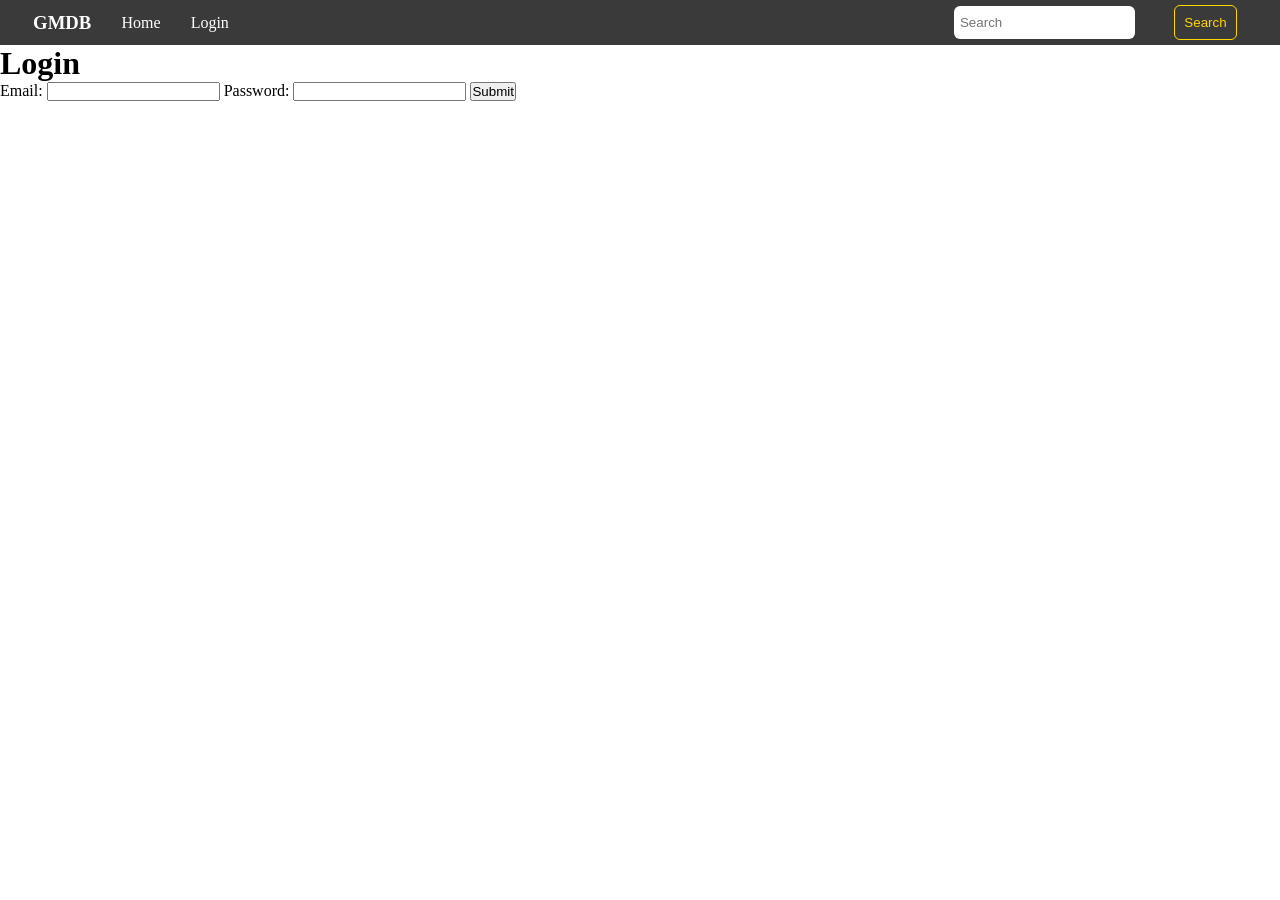
==== login.html @ 0e97a94d "Create index and login pages; Create styles, index, and login css files; Style Search bar; Create HT" ====
<!DOCTYPE html>
<html lang="en">
<head>
    <meta charset="UTF-8">
    <meta name="viewport" content="width=device-width, initial-scale=1.0">
    <title>GMDB Login</title>
    <link rel="stylesheet" href="styles.css">
    <link rel="stylesheet" href="login.css">
</head>
<body>
    <header>
        <nav>
            <a href="index.html"><h3>GMDB</h3></a>
            <a href="index.html">Home</a>
            <a href="#" class="currentPage">Login</a>
        </nav>
        <form class="searchBar" action="">
            <input id="searchBar"type="search" placeholder="Search">
            <input type="submit" value="Search" id="searchBtn">
        </form>
    </header>
    <main>
        <h1>Login</h1>
        <form action="">
            <label>
                Email:
                <input type="email" name="email" value=""required>
            </label>
            <label>
                Password:
                <input name ="password" type="password" value="" required>
            </label>
            <input type="submit">
        </form>
    </main>
</body>
</html>
---- styles.css ----
/*Global Styling*/

* {
    margin: 0;
    padding: 0;
}

a {
    text-decoration: none;
    color: inherit;
}

header {
    background-color: rgb(58, 58, 58);
    width: 100vw;
    height: 5vh;
    display: flex;
    flex-direction: row;
    justify-content: space-between;
    align-items: center;
    padding: 0 3px;
}

/*Navigation Bar*/
nav {
    width: 20%;
    display: flex;
    justify-content: space-evenly;
    align-items: center;
    color: white;
    /* background: blue; */
}

/*Search Bar*/
.searchBar {
    width: 28%;
    height: 100%;
    /* background: blue; */
    display: flex;
    align-items: center;
    justify-content: space-evenly;
    margin-right: 10px;
}

#searchBar{
    height: 75%;
    border-radius: 6px;
    border: none;
    padding: 0 6px;
    margin: 3px;
}

#searchBtn {
    padding: 9px;
    border-radius: 6px;
    background-color: rgba(0,0,0,0);
    border: solid 1px gold;
    color: gold;
}
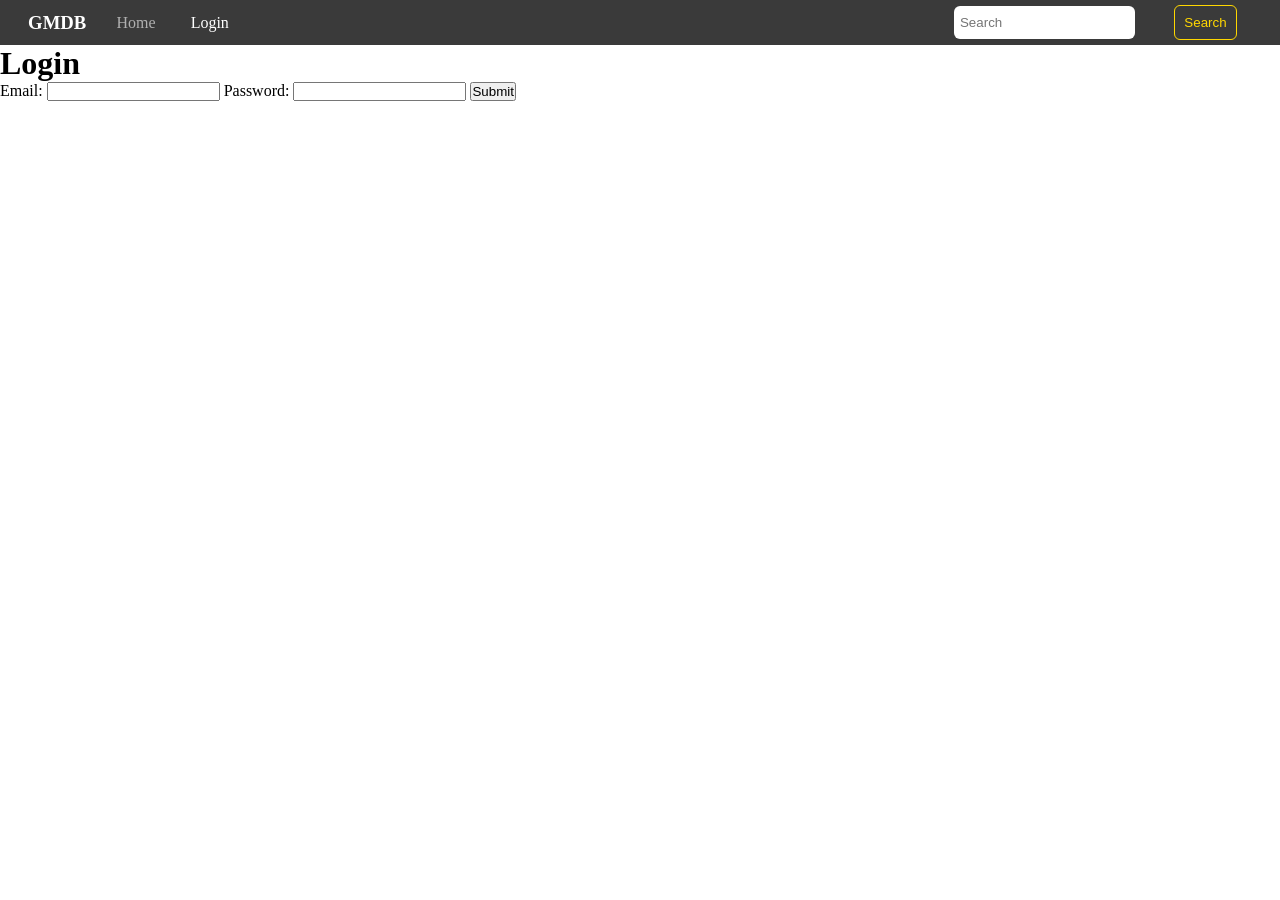
==== commit 585f0e14: "Create hover effects for nav bar; Nav bar highlights selected page in white;" ====
--- a/login.html
+++ b/login.html
@@ -11,8 +11,8 @@
     <header>
         <nav>
             <a href="index.html"><h3>GMDB</h3></a>
-            <a href="index.html">Home</a>
-            <a href="#" class="currentPage">Login</a>
+            <a href="index.html" class="navBtn">Home</a>
+            <a href="#" class="currentPage navBtn">Login</a>
         </nav>
         <form class="searchBar" action="">
             <input id="searchBar"type="search" placeholder="Search">
--- a/styles.css
+++ b/styles.css
@@ -8,6 +8,7 @@
 a {
     text-decoration: none;
     color: inherit;
+    transition: 0.4s;
 }
 
 header {
@@ -27,9 +28,28 @@
     display: flex;
     justify-content: space-evenly;
     align-items: center;
-    color: white;
+    color: rgba(255, 255, 255, 0.6);
     /* background: blue; */
 }
+
+.currentPage {
+    color: white ;
+}
+
+.navBtn {
+    padding: 4px;
+    border: solid 1px rgba(0,0,0,0);
+}
+.navBtn:hover {
+    color: gold;
+    border: solid 1px gold;
+    position: relative;
+}
+
+nav h3 {
+    color: white;
+}
+
 
 /*Search Bar*/
 .searchBar {
@@ -56,4 +76,12 @@
     background-color: rgba(0,0,0,0);
     border: solid 1px gold;
     color: gold;
+    cursor: pointer;
+}
+
+#searchBtn:hover {
+    background-color: gold;
+    color: black;
+    border-color: white;
+    transition: 0.35s;
 }
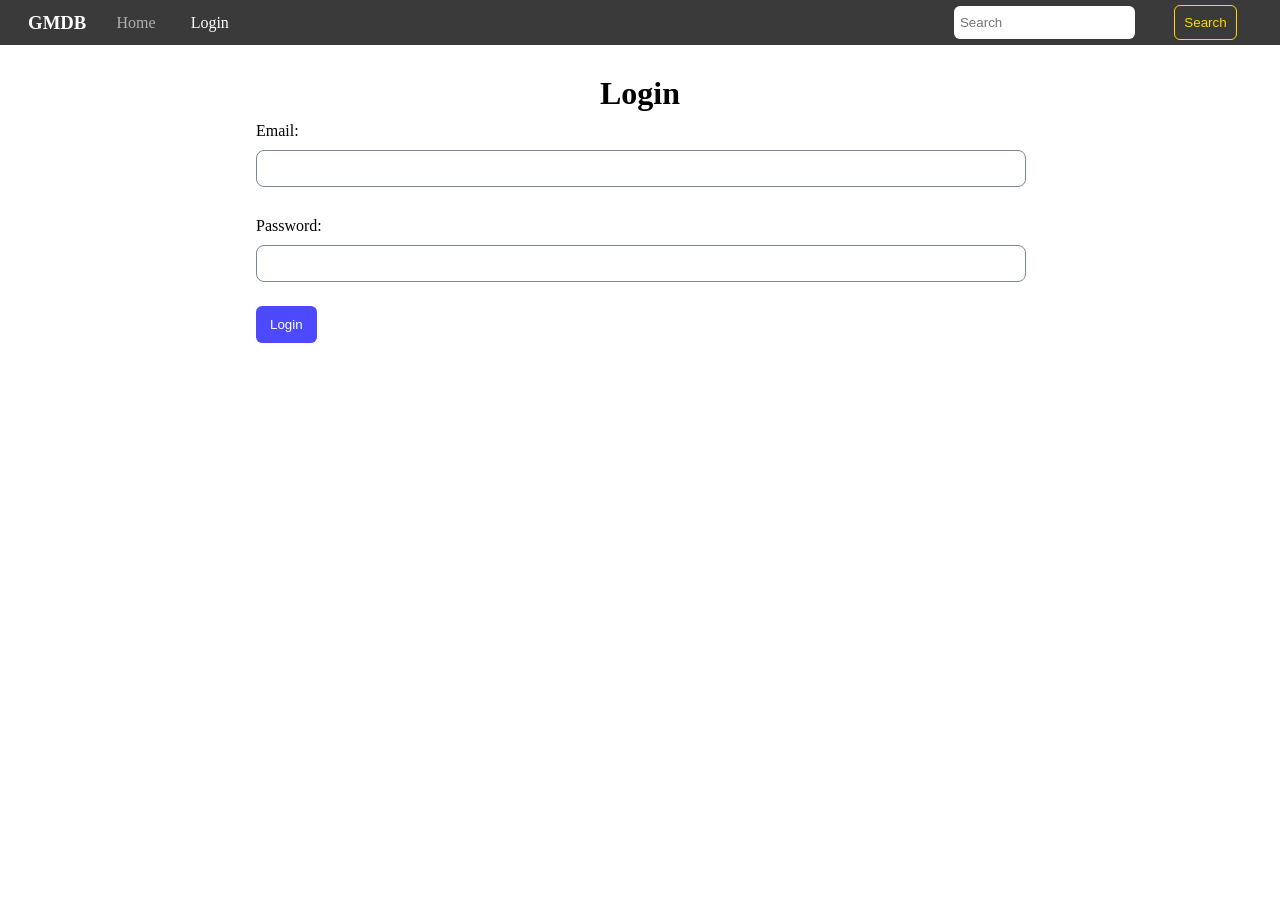
==== commit bcee9bd8: "Finish login.html styling; Add IDs to inputs for styling and future submission capabilities; Add hov" ====
--- a/login.html
+++ b/login.html
@@ -21,16 +21,18 @@
     </header>
     <main>
         <h1>Login</h1>
-        <form action="">
+        <form id="login" action="">
             <label>
                 Email:
-                <input type="email" name="email" value=""required>
+                <br>
+                <input id="email" class="loginInfo" type="email" name="email" value=""required>
             </label>
             <label>
                 Password:
-                <input name ="password" type="password" value="" required>
+                <br>
+                <input id="password" class="loginInfo" name="password" type="password" value="" required>
             </label>
-            <input type="submit">
+            <input id="loginBtn" type="submit" value="Login">
         </form>
     </main>
 </body>
--- a/login.css
+++ b/login.css
@@ -0,0 +1,55 @@
+
+
+main {
+    height: 20vh;
+    text-align: center;
+    display: flex;
+    flex-direction: column;
+    margin: 30px;
+    justify-content: space-evenly;
+    align-items: center;
+}
+
+#login {
+    display: flex;
+    flex-direction: column;
+    width: 60vw;
+    height: 30vh;
+    /* background: blue; */
+    align-items: flex-start;
+    justify-content: space-evenly;
+}
+
+
+#loginBtn {
+    padding: 10px 13px;
+    margin: 4px 0;
+    color: white;
+    background-color: rgb(76, 73, 255);
+    border-radius: 6px;
+    border: 1px solid rgba(0,0,0,0);
+    cursor: pointer;
+}
+
+#loginBtn:hover {
+    background-color: rgb(58, 58, 58);
+    color: gold;
+    border: 1px solid gold;
+    transition: 0.35s;
+}
+
+label {
+    width: 100%;
+    align-self: center;
+    display: flex;
+    flex-direction: column;
+    align-items: flex-start;
+    padding: 10px 0;
+}
+.loginInfo {
+    width: 100%;
+    padding: 10px 0;
+    margin: 10px 0;
+    border-radius: 8px;
+    border: solid 1px lightslategray
+}
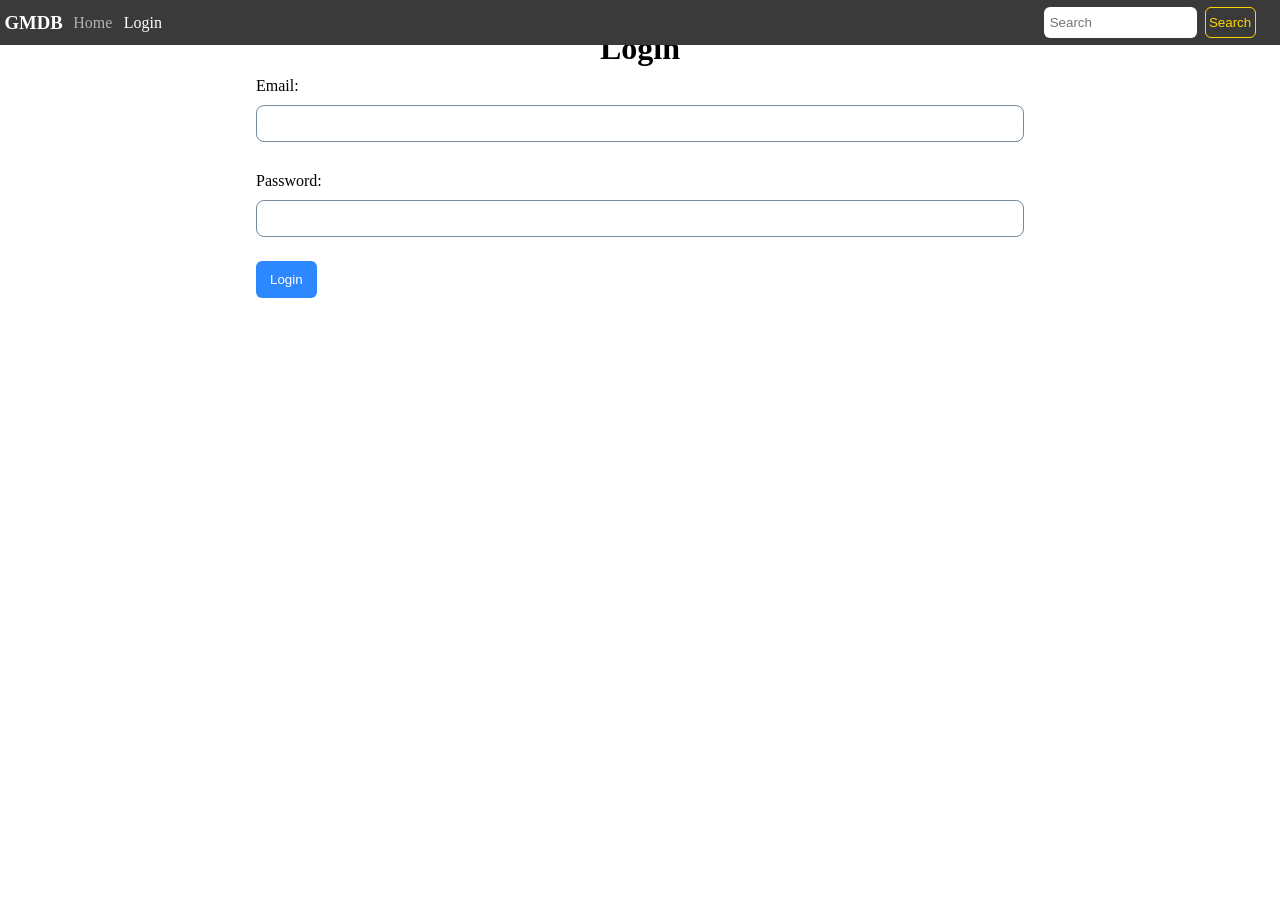
==== commit 9fcf3150: "Nav bar position is now fixed; Adjusted styling for movie pages: comment and submit buttons" ====
--- a/login.html
+++ b/login.html
@@ -12,7 +12,7 @@
         <nav>
             <a href="index.html"><h3>GMDB</h3></a>
             <a href="index.html" class="navBtn">Home</a>
-            <a href="#" class="currentPage navBtn">Login</a>
+            <a href="login.html" class="currentPage navBtn">Login</a>
         </nav>
         <form class="searchBar" action="">
             <input id="searchBar"type="search" placeholder="Search">
--- a/styles.css
+++ b/styles.css
@@ -3,6 +3,7 @@
 * {
     margin: 0;
     padding: 0;
+    box-sizing: border-box;
 }
 
 a {
@@ -13,18 +14,21 @@
 
 header {
     background-color: rgb(58, 58, 58);
-    width: 100vw;
+    top: 0;
+    position: fixed;
+    width: 100%;
     height: 5vh;
     display: flex;
     flex-direction: row;
     justify-content: space-between;
     align-items: center;
-    padding: 0 3px;
+    padding: 3px 3px;
+    z-index: 3;
 }
 
 /*Navigation Bar*/
 nav {
-    width: 20%;
+    width: 13%;
     display: flex;
     justify-content: space-evenly;
     align-items: center;
@@ -48,35 +52,38 @@
 
 nav h3 {
     color: white;
+    margin-right: 4px;
 }
 
 
 /*Search Bar*/
 .searchBar {
-    width: 28%;
+    width: 20%;
     height: 100%;
     /* background: blue; */
     display: flex;
     align-items: center;
-    justify-content: space-evenly;
-    margin-right: 10px;
+    justify-content: center;
 }
 
 #searchBar{
-    height: 75%;
+    height: 80%;
+    width: 60%;
     border-radius: 6px;
     border: none;
     padding: 0 6px;
-    margin: 3px;
+    margin: 3px 0;
 }
 
 #searchBtn {
-    padding: 9px;
+    height: 80%;
+    min-width: 20%;
     border-radius: 6px;
     background-color: rgba(0,0,0,0);
     border: solid 1px gold;
     color: gold;
     cursor: pointer;
+    margin-left: 8px;
 }
 
 #searchBtn:hover {
--- a/login.css
+++ b/login.css
@@ -25,7 +25,7 @@
     padding: 10px 13px;
     margin: 4px 0;
     color: white;
-    background-color: rgb(76, 73, 255);
+    background-color: rgb(45, 136, 255);
     border-radius: 6px;
     border: 1px solid rgba(0,0,0,0);
     cursor: pointer;
